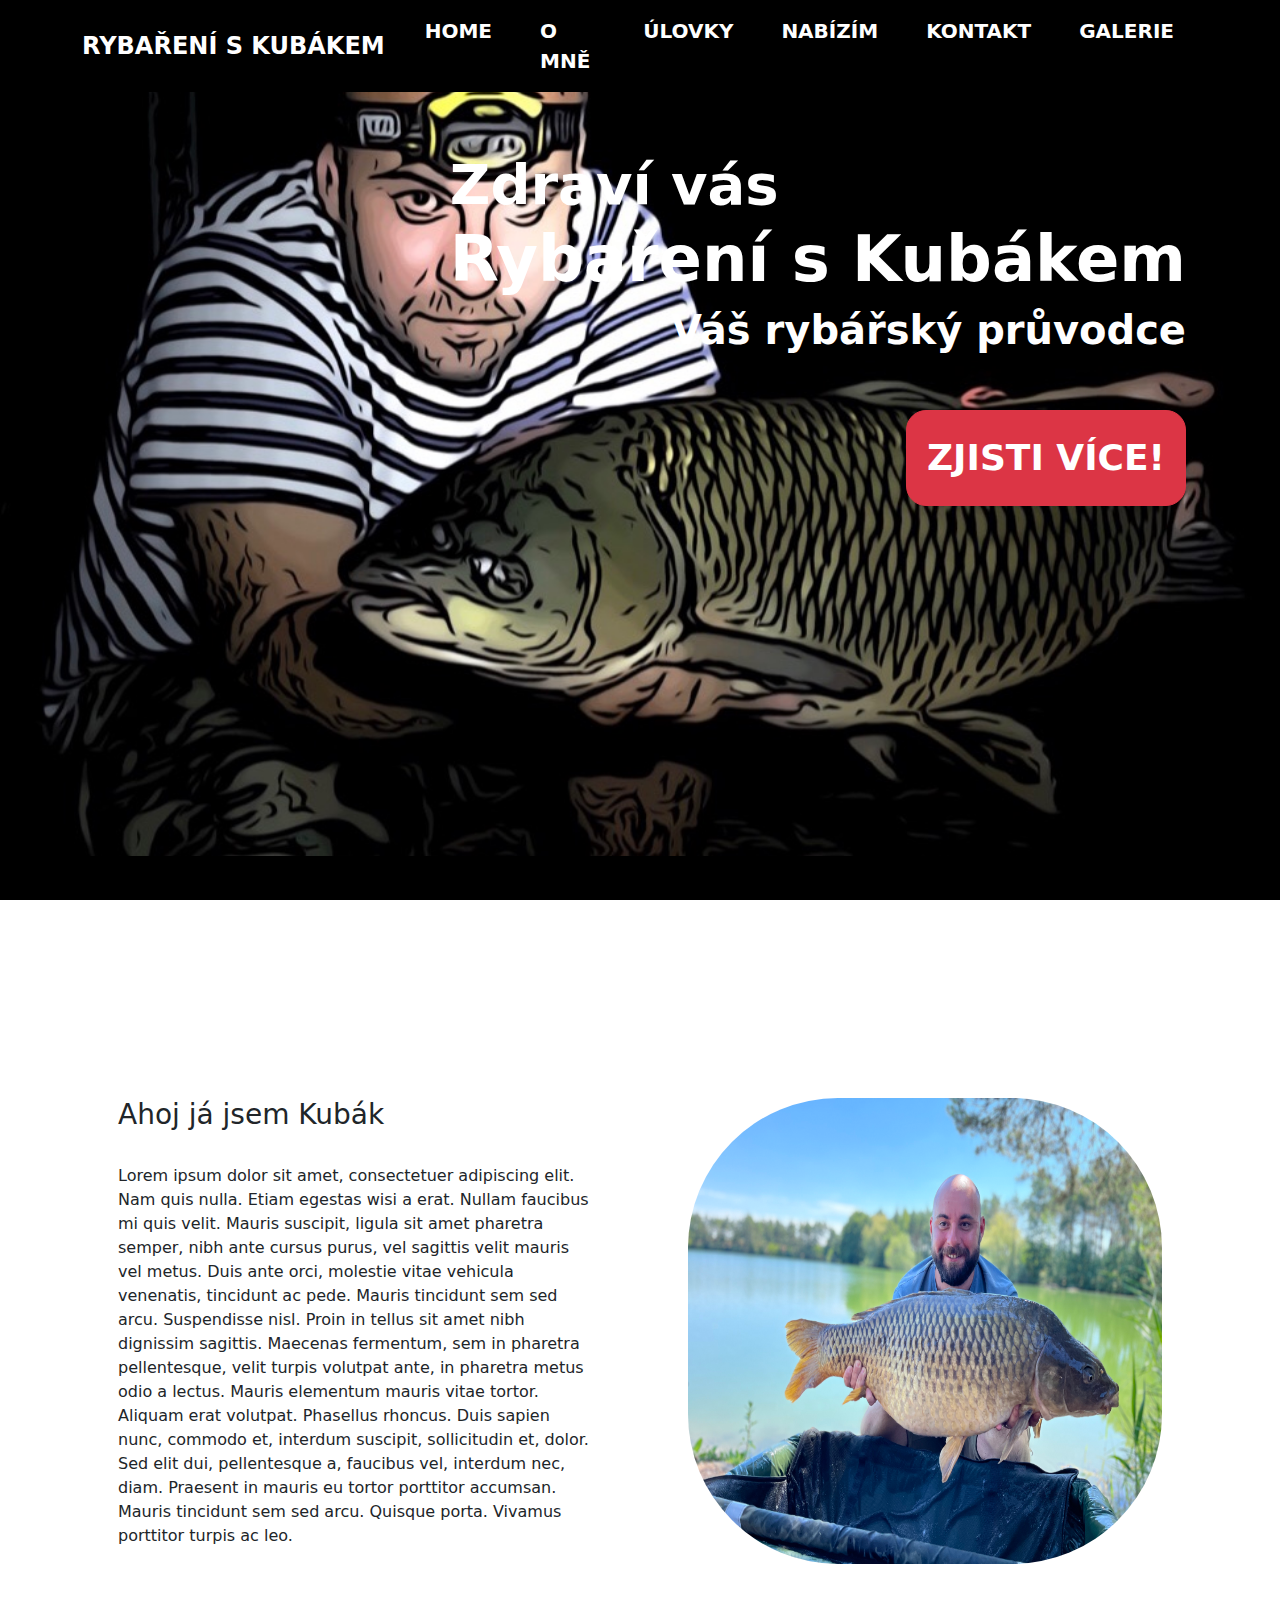
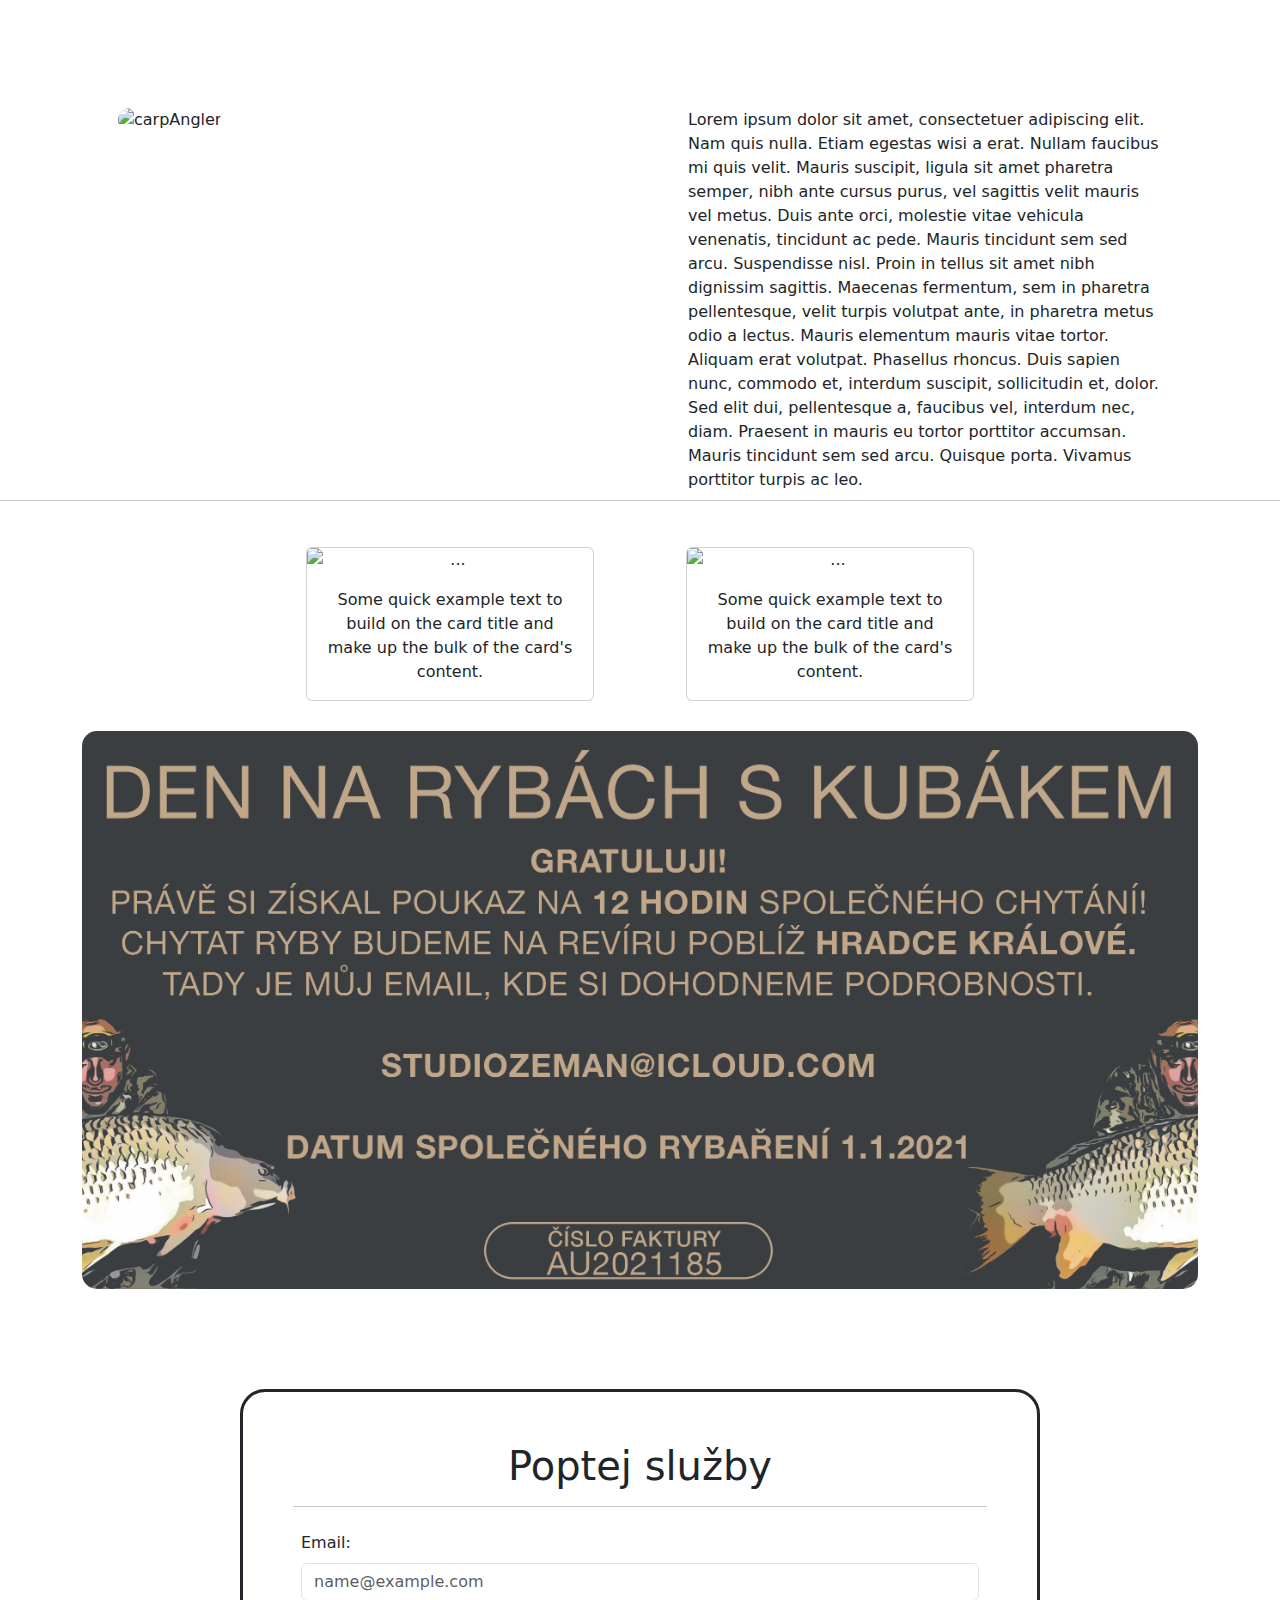
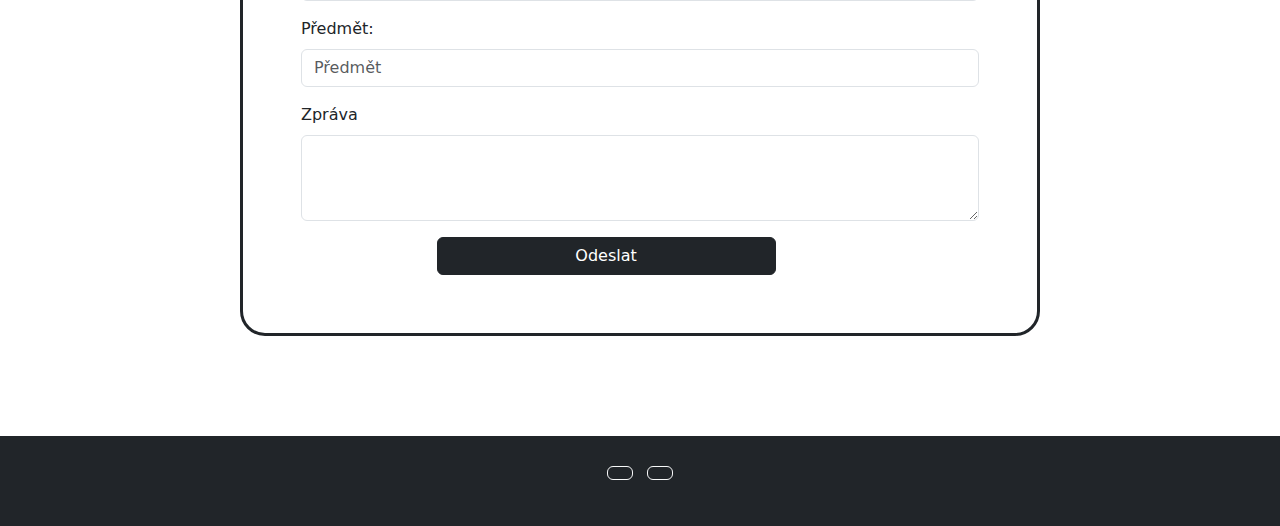
==== index.html @ 6661618d "Vanilla HTML,css,js" ====
<!DOCTYPE html>
<html lang="en">
  <head>
    <meta charset="utf-8" />
    <meta name="viewport" content="width=device-width, initial-scale=1" />
    <title>Rybaření s Kubákem</title>
    <link rel="stylesheet" href="css/bootstrap.min.css" />
    <link rel="stylesheet" href="css/styles.css" />
  </head>
  <body>
   <!-- navbar section -->
   <nav class="navbar navbar-expand-lg fixed-top text-uppercase">
    <div class="container">
      <a class="navbar-brand font-weight-bold" href="index.html">Rybaření s Kubákem</a>
      <button
        class="navbar-toggler"
        type="button"
        data-bs-toggle="collapse"
        data-bs-target="#navbarNav"
        aria-controls="navbarNav"
        aria-expanded="false"
        aria-label="Toggle navigation"
      >
        <span class="navbar-toggler-icon"></span>
      </button>
      <div class="collapse navbar-collapse" id="navbarNav">
        <div class="navbar-nav ms-auto">
          <a class="nav-link px-lg-4 rounded" href="#home">Home</a>
          <a class="nav-link px-lg-4 rounded" href="#about">O mně</a>
          <a class="nav-link px-lg-4 rounded" href="#catches">Úlovky</a>
          <a class="nav-link px-lg-4 rounded" href="#offer">Nabízím</a>
          <a class="nav-link px-lg-4 rounded" href="#contact">Kontakt</a>
          <a class="nav-link px-lg-4 rounded" href="gallery.html">Galerie</a>
        </div>
      </div>
    </div>
  </nav>

  <section class="body-of-page">

    <!-- main section start -->
    <section class="main-section" id="home">
      <div class="container main-container my-5 py-5">
        <div class="row mx-0">
          <div class="col-lg-6 py-5 welcome-part">
            <h3>
              <small>Zdraví vás</small><br />
              Rybaření s Kubákem
            </h3>
            <h6>Váš rybářský průvodce</h6>
            <a href="#about">
            <input
              type="button"
              value="ZJISTI VÍCE!"
              class="btn mt-5 btn-danger btn-lg more-button"
            /></a>
          </div>
        </div>
      </div>
    </section>

    <!-- about me section -->
    <section class="about-me-section" id="about">
      <div class="container">
        <div class="row my-5">
          <div class="col-md-6 px-5 py-5">
            <h3>Ahoj já jsem Kubák</h3>
            <br>
            <p>
              Lorem ipsum dolor sit amet, consectetuer adipiscing elit. Nam quis
              nulla. Etiam egestas wisi a erat. Nullam faucibus mi quis velit.
              Mauris suscipit, ligula sit amet pharetra semper, nibh ante cursus
              purus, vel sagittis velit mauris vel metus. Duis ante orci,
              molestie vitae vehicula venenatis, tincidunt ac pede. Mauris
              tincidunt sem sed arcu. Suspendisse nisl. Proin in tellus sit amet
              nibh dignissim sagittis. Maecenas fermentum, sem in pharetra
              pellentesque, velit turpis volutpat ante, in pharetra metus odio a
              lectus. Mauris elementum mauris vitae tortor. Aliquam erat
              volutpat. Phasellus rhoncus. Duis sapien nunc, commodo et,
              interdum suscipit, sollicitudin et, dolor. Sed elit dui,
              pellentesque a, faucibus vel, interdum nec, diam. Praesent in
              mauris eu tortor porttitor accumsan. Mauris tincidunt sem sed
              arcu. Quisque porta. Vivamus porttitor turpis ac leo.
            </p>
          </div>
          <div class="col-md-6 px-5 py-5">
            <img
              src="images/main/image10.jpeg"
              alt="carpAngler"
              id="about-img-1"
            />
          </div>
        </div>
        <div class="row my-5">
          <div class="col-md-6 px-5 py-5">
            <img
              src="images/main/image6.jpeg"
              alt="carpAngler"
              id="about-img-1"
            />
          </div>
          <div class="col-md-6 px-5 py-5">
            <p>
              Lorem ipsum dolor sit amet, consectetuer adipiscing elit. Nam quis
              nulla. Etiam egestas wisi a erat. Nullam faucibus mi quis velit.
              Mauris suscipit, ligula sit amet pharetra semper, nibh ante cursus
              purus, vel sagittis velit mauris vel metus. Duis ante orci,
              molestie vitae vehicula venenatis, tincidunt ac pede. Mauris
              tincidunt sem sed arcu. Suspendisse nisl. Proin in tellus sit amet
              nibh dignissim sagittis. Maecenas fermentum, sem in pharetra
              pellentesque, velit turpis volutpat ante, in pharetra metus odio a
              lectus. Mauris elementum mauris vitae tortor. Aliquam erat
              volutpat. Phasellus rhoncus. Duis sapien nunc, commodo et,
              interdum suscipit, sollicitudin et, dolor. Sed elit dui,
              pellentesque a, faucibus vel, interdum nec, diam. Praesent in
              mauris eu tortor porttitor accumsan. Mauris tincidunt sem sed
              arcu. Quisque porta. Vivamus porttitor turpis ac leo.
            </p>
          </div>
        </div>
      </div>
    </section>

    <hr>

    <!--  -->

    <!-- card-section -->

    <section class="cards-section" id="offer">
      <div class="container">
      <div class="row display cards-section-container">
        <div class="col-lg-4 text-center d-flex justify-content-center">
          <div class="card" style="width: 18rem">
            <img src="..." class="card-img-top" alt="..." />
            <div class="card-body">
              <p class="card-text">
                Some quick example text to build on the card title and make up
                the bulk of the card's content.
              </p>
            </div>
          </div>
        </div>
        <div class="col-lg-4 text-center d-flex justify-content-center">
          <div class="card" style="width: 18rem">
            <img src="..." class="card-img-top" alt="..." />
            <div class="card-body">
              <p class="card-text">
                Some quick example text to build on the card title and make up
                the bulk of the card's content.
              </p>
            </div>
          </div>
        </div>
      </div>
    </div>
    </section>

    <!-- hire-me-coupon-section -->

    <section class="hire-me-section">
      <div class="container">
        <div class="row">
          <div class="col-12">
            <img src="images/main/poukaz.jpeg" alt="carpangler" id="coupon-img">
          </div>
        </div>
      </div>

    </section>

    <!-- Contact-form-section -->
    <section class="contact-form-section" id="contact">
      <div class="form-section-container container">
      <div class="row ">
        <div class="col-xs-12 rounded">
          <h1 class="text-center font-weight-bold text-dark">Poptej služby</h1>
          <hr class="bg-light" />
          <h5 class="text-center text-success"></h5>
          <form action="" method="post" id="form-box" class="p-2">
            <div class="mb-3">
              <label for="exampleFormControlInput1" class="form-label"
                >Email:</label
              >
              <input
                type="email"
                class="form-control"
                id="exampleFormControlInput1"
                placeholder="name@example.com"
              />
            </div>
            <div class="mb-3">
              <label for="exampleFormControlInput2" class="form-label"
                >Předmět:</label
              >
              <input
                type="text"
                class="form-control"
                id="exampleFormControlInput2"
                placeholder="Předmět"
              />
            </div>
            <div class="mb-3">
              <label for="exampleFormControlTextarea1" class="form-label"
                >Zpráva</label
              >
              <textarea
                class="form-control"
                id="exampleFormControlTextarea1"
                rows="3"
              ></textarea>
            </div>
            <button type="button" class="btn btn-dark">Odeslat</button>
          </form>
        </div>
      </div>
    </div>
    </section>
  </section>

    <footer class="bg-dark text-center text-white footer-section-container">
      <!-- Grid container -->
      <div class="container p-4 pb-0">
        <!-- Section: Social media -->
        <section class="mb-4">
          <!-- Facebook -->
          <a
            class="btn btn-outline-light btn-floating m-1"
            href="#!"
            role="button"
            ><i class="fab fa-facebook-f"></i
          ></a>
          <!-- Instagram -->
          <a
            class="btn btn-outline-light btn-floating m-1"
            href="#!"
            role="button"
            ><i class="fab fa-instagram"></i
          ></a>
        </section>
        <!-- Section: Social media -->
      </div>
    </footer>

    <script src="js/script.js"></script>
    <script
      type="text/javascript"
      src="http://ajax.googleapis.com/ajax/libs/jquery/1.4/jquery.min.js"
    ></script>

    <script src="js/bootstrap.bundle.min.js"></script>
  </body>
</html>
---- css/styles.css ----
* {
  padding: 0;
  margin: 0;
  box-sizing: border-box;
}
body{
    background-color: white;
    margin-bottom: 0px;
    padding: 0;
    margin: 0;
}

/* .body-of-page{

} */
/* navbar section */
nav {
  background-color: black;
}
.nav-link {
  color: white;
  font-size: 1.25rem;
  font-weight: 700;
  cursor: pointer;
  text-decoration: none;
}
.nav-link:hover {
  color: black;
  background-color: white;
}
.navbar-brand {
  font-size: 1.5rem;
  font-weight: 800;
  color: white;
  cursor: pointer;
  text-decoration: none;
}
.navbar-brand:hover {
  color: blue;
}

/* main section */
.main-section {
  margin-left: 0;
  height: 100vh;
  background-color: black;
  max-width: 100%;
  background-image: url('../images/main/image2.jpeg');
  background-repeat: no-repeat;
  background-position: left;
  background-size: 150vh;
  display: flex;
  flex-direction: row;
  align-items: start;
  justify-content: end;
}
.main-container{
  display: flex;
  flex-direction: row;

  justify-content: end;
}
.main-section h3{
    font-size: 4rem;
    font-weight: 700;
}
.main-section h6{
  font-size: 2.5rem;
  font-weight: 700;
}
.welcome-part{
    display: flex;
    flex-direction: column;
    align-items: end;
    justify-content: start;
    color: white;
    width: auto;
}
.more-button{
  font-weight: bold;
  font-size: 2.25rem;
  padding: 20px;
  border-radius: 20px;
}
.more-button:hover{
  background-color: white;
  border-color: red;
  color: red;
}
.landing-img{
  max-width: 100vh;
  max-height: 100vh;
}

/* About me section */
.about-me-section{
  margin: 150px 50px;
  max-height: 100vh;
}
#about-img-1{
  max-width: 100%;
  height: 100%;
  border-radius: 150px;
}

/* Card section */
.cards-section{
  padding: 30px 0;
  background-color: white;
}
.cards-section-container{
  display: flex;
  flex-direction: row;
  justify-content: center;
}

/* Coupon section */

#coupon-img{
  width: 100%;
  border-radius: 15px;
}

/* Contact form section */
.contact-form-section{
  background-color: white;
  display: flex;
  flex-direction: row;
  justify-content: center;
  justify-items: center;
  padding: 100px 0;
}

.form-section-container{
  width: 800px;
  max-width: 70%;
 border-style: solid;
 border-radius: 25px;
 padding: 50px;
}
.contact-form-section button{
  margin-left: 20%;
  width: 50%;
}

/* gallery section */
.galery-section{
  padding: 80px 0;
}

.gallery-image{
  max-width: 100%;
  max-height: 30vh;
  padding: 15px;
  box-shadow: 0 0 15px rgba(0, 0, 0, 0.3);
  cursor: pointer;
}

#gallery-modal .modal-img{
  width: 100%;
  
}

/* footer section */
footer{
  height: 10vh;
}
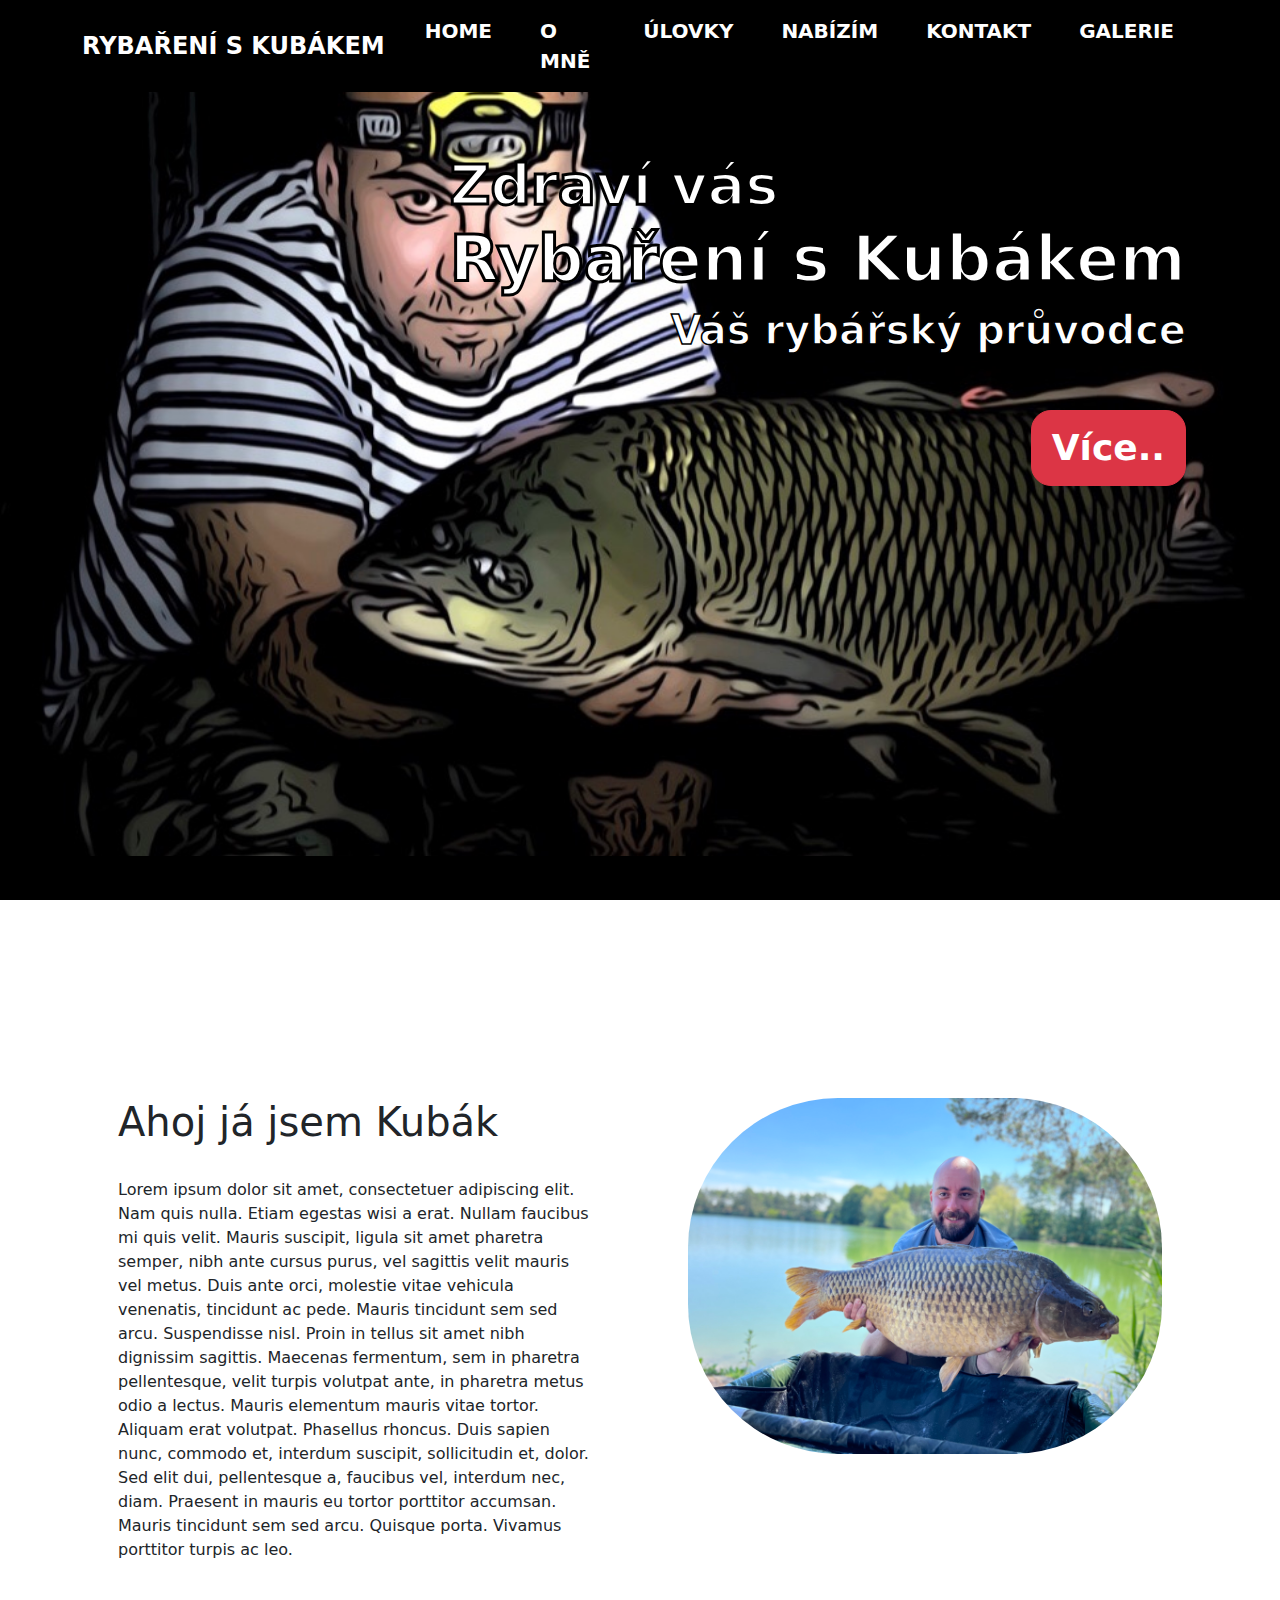
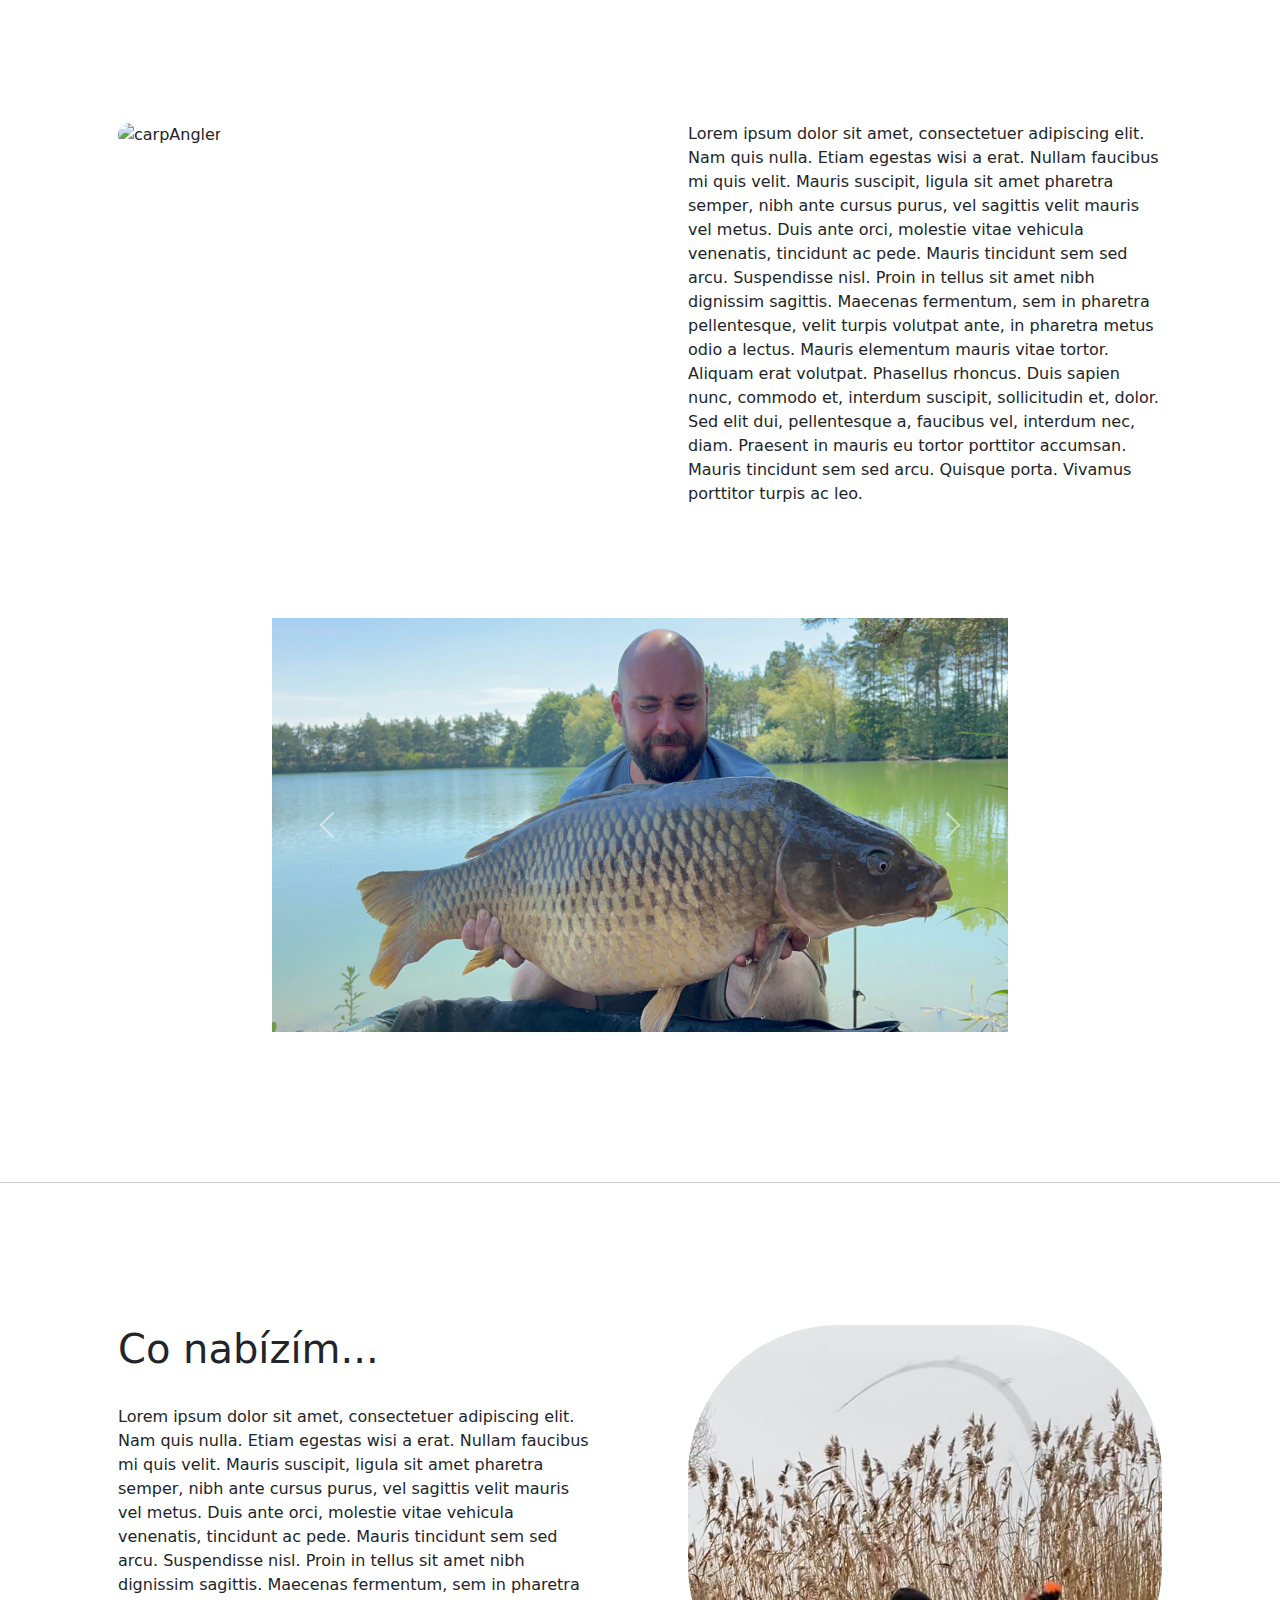
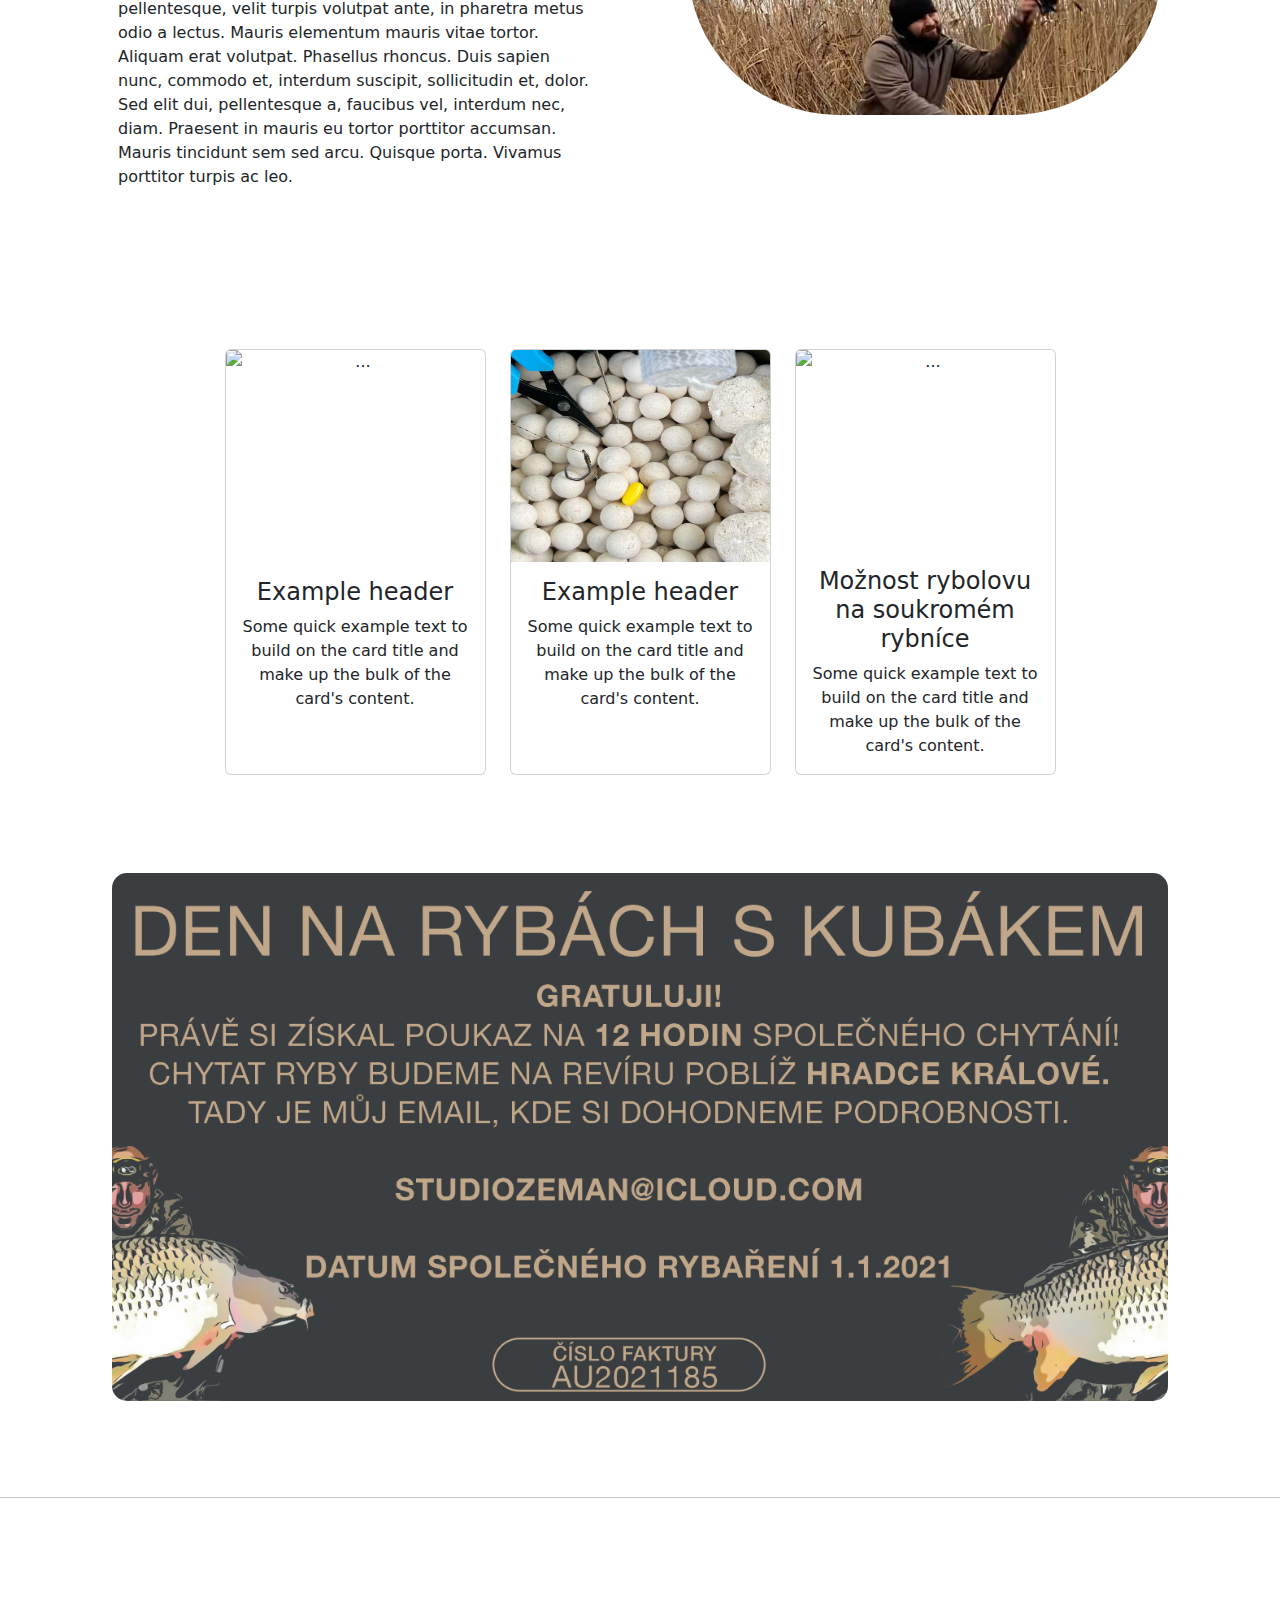
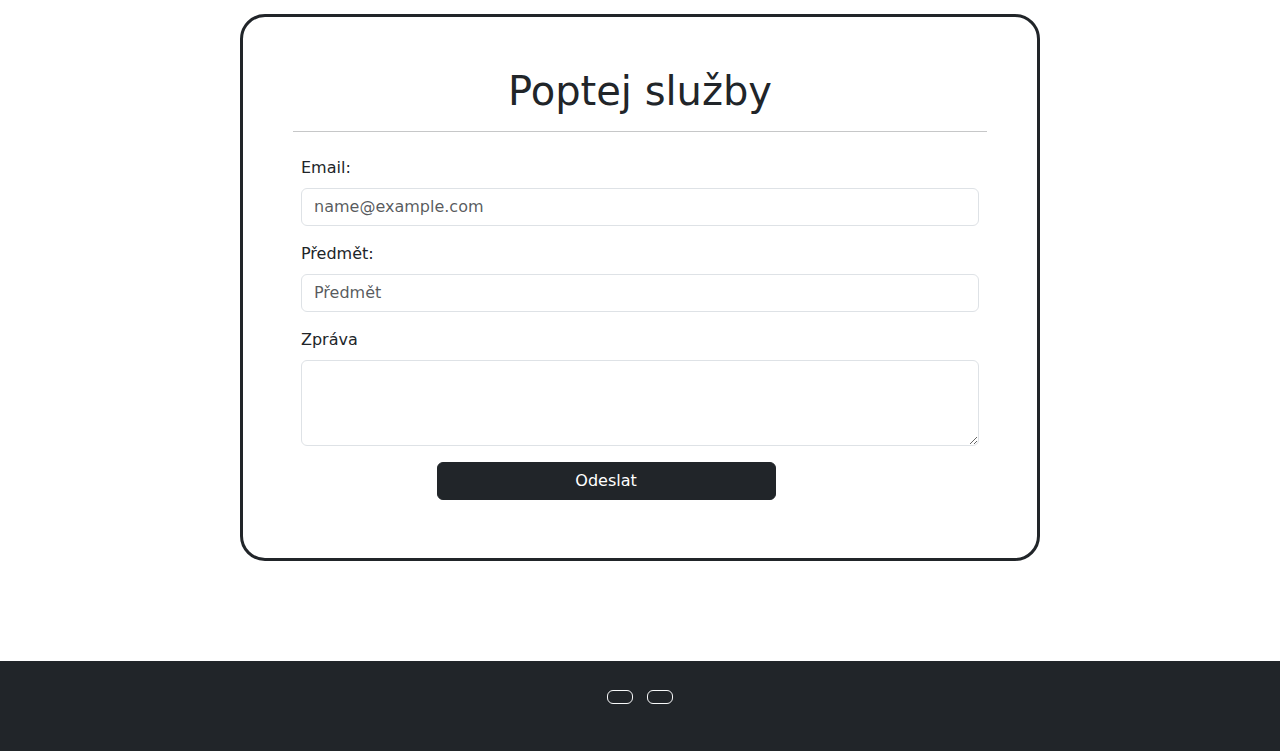
==== commit 0a628535: "Catches section added" ====
--- a/index.html
+++ b/index.html
@@ -39,7 +39,7 @@
   <section class="body-of-page">
 
     <!-- main section start -->
-    <section class="main-section" id="home">
+    <div class="main-section" id="home">
       <div class="container main-container my-5 py-5">
         <div class="row mx-0">
           <div class="col-lg-6 py-5 welcome-part">
@@ -51,20 +51,20 @@
             <a href="#about">
             <input
               type="button"
-              value="ZJISTI VÍCE!"
+              value="Více.."
               class="btn mt-5 btn-danger btn-lg more-button"
             /></a>
           </div>
         </div>
       </div>
-    </section>
+    </div>
 
     <!-- about me section -->
-    <section class="about-me-section" id="about">
+    <div class="about-me-section" id="about">
       <div class="container">
         <div class="row my-5">
           <div class="col-md-6 px-5 py-5">
-            <h3>Ahoj já jsem Kubák</h3>
+            <h1>Ahoj já jsem Kubák</h1>
             <br>
             <p>
               Lorem ipsum dolor sit amet, consectetuer adipiscing elit. Nam quis
@@ -118,8 +118,39 @@
             </p>
           </div>
         </div>
-      </div>
-    </section>
+        <div class="row d-flex justify-content-center" id="catches">
+        <div class="col-8">
+        <div id="carouselExampleAutoplaying" class="carousel slide" data-bs-ride="carousel">
+          <div class="carousel-inner">
+            <div class="carousel-item active">
+              <img src="images/carousel/uploads-carousel1.jpeg" class="d-block w-100 carousel-img" alt="...">
+            </div>
+            <div class="carousel-item">
+              <img src="images/carousel/uploads-carousel2.jpeg" class="d-block w-100 carousel-img" alt="...">
+            </div>
+            <div class="carousel-item">
+              <img src="images/carousel/uploads-carousel3.jpeg" class="d-block w-100 carousel-img" alt="...">
+            </div>
+            <div class="carousel-item">
+              <img src="images/carousel/uploads-carousel4.jpeg" class="d-block w-100 carousel-img" alt="...">
+            </div>
+            <div class="carousel-item">
+              <img src="images/carousel/uploads-carousel5.jpeg" class="d-block w-100 carousel-img" alt="...">
+            </div>
+          </div>
+          <button class="carousel-control-prev" type="button" data-bs-target="#carouselExampleAutoplaying" data-bs-slide="prev">
+            <span class="carousel-control-prev-icon" aria-hidden="true"></span>
+            <span class="visually-hidden">Previous</span>
+          </button>
+          <button class="carousel-control-next" type="button" data-bs-target="#carouselExampleAutoplaying" data-bs-slide="next">
+            <span class="carousel-control-next-icon" aria-hidden="true"></span>
+            <span class="visually-hidden">Next</span>
+          </button>
+        </div>
+      </div>
+    </div>
+      </div>
+    </div>
 
     <hr>
 
@@ -127,13 +158,44 @@
 
     <!-- card-section -->
 
-    <section class="cards-section" id="offer">
+
+    <div class="cards-section" id="offer">
       <div class="container">
+        <div class="row my-5">
+          <div class="col-md-6 px-5 py-5">
+            <h1>Co nabízím...</h1>
+            <br>
+            <p>
+              Lorem ipsum dolor sit amet, consectetuer adipiscing elit. Nam quis
+              nulla. Etiam egestas wisi a erat. Nullam faucibus mi quis velit.
+              Mauris suscipit, ligula sit amet pharetra semper, nibh ante cursus
+              purus, vel sagittis velit mauris vel metus. Duis ante orci,
+              molestie vitae vehicula venenatis, tincidunt ac pede. Mauris
+              tincidunt sem sed arcu. Suspendisse nisl. Proin in tellus sit amet
+              nibh dignissim sagittis. Maecenas fermentum, sem in pharetra
+              pellentesque, velit turpis volutpat ante, in pharetra metus odio a
+              lectus. Mauris elementum mauris vitae tortor. Aliquam erat
+              volutpat. Phasellus rhoncus. Duis sapien nunc, commodo et,
+              interdum suscipit, sollicitudin et, dolor. Sed elit dui,
+              pellentesque a, faucibus vel, interdum nec, diam. Praesent in
+              mauris eu tortor porttitor accumsan. Mauris tincidunt sem sed
+              arcu. Quisque porta. Vivamus porttitor turpis ac leo.
+            </p>
+          </div>
+          <div class="col-md-6 px-5 py-5">
+            <img
+              src="images/main/image12.jpeg"
+              alt="carpAngler"
+              id="about-img-1"
+            />
+          </div>
+        </div>
       <div class="row display cards-section-container">
-        <div class="col-lg-4 text-center d-flex justify-content-center">
+        <div class="col-lg-3 text-center d-flex justify-content-center my-5">
           <div class="card" style="width: 18rem">
-            <img src="..." class="card-img-top" alt="..." />
+            <img src="images/main/image3.jpeg" class="card-img-top" alt="..." />
             <div class="card-body">
+              <h4>Example header</h4>
               <p class="card-text">
                 Some quick example text to build on the card title and make up
                 the bulk of the card's content.
@@ -141,10 +203,11 @@
             </div>
           </div>
         </div>
-        <div class="col-lg-4 text-center d-flex justify-content-center">
+        <div class="col-lg-3 text-center d-flex justify-content-center my-5">
           <div class="card" style="width: 18rem">
-            <img src="..." class="card-img-top" alt="..." />
+            <img src="images/main/image11.jpeg" class="card-img-top" alt="..." />
             <div class="card-body">
+              <h4>Example header</h4>
               <p class="card-text">
                 Some quick example text to build on the card title and make up
                 the bulk of the card's content.
@@ -152,28 +215,40 @@
             </div>
           </div>
         </div>
-      </div>
-    </div>
-    </section>
-
-    <!-- hire-me-coupon-section -->
-
-    <section class="hire-me-section">
-      <div class="container">
-        <div class="row">
-          <div class="col-12">
-            <img src="images/main/poukaz.jpeg" alt="carpangler" id="coupon-img">
-          </div>
-        </div>
-      </div>
-
-    </section>
+        <div class="col-lg-3 text-center d-flex justify-content-center my-5">
+          <div class="card" style="width: 18rem">
+            <img src="images/main/image13.jpeg" class="card-img-top" alt="..." />
+            <div class="card-body">
+              <h4>Možnost rybolovu na soukromém rybníce</h4>
+              <p class="card-text">
+                Some quick example text to build on the card title and make up
+                the bulk of the card's content.
+              </p>
+            </div>
+          </div>
+        </div>
+      </div>
+        <!-- hire-me-coupon-section -->
+
+    <div class="hire-me-section">
+      <div class="row">
+        <div class="col-12">
+          <img src="images/main/poukaz.jpeg" alt="carpangler" id="coupon-img">
+        </div>
+      </div>
+  </div>
+
+    </div>
+    </div>
+    <hr>
+
+  
 
     <!-- Contact-form-section -->
-    <section class="contact-form-section" id="contact">
+    <div class="contact-form-section" id="contact">
       <div class="form-section-container container">
       <div class="row ">
-        <div class="col-xs-12 rounded">
+        <div class="col-12 rounded">
           <h1 class="text-center font-weight-bold text-dark">Poptej služby</h1>
           <hr class="bg-light" />
           <h5 class="text-center text-success"></h5>
@@ -215,7 +290,7 @@
         </div>
       </div>
     </div>
-    </section>
+    </div>
   </section>
 
     <footer class="bg-dark text-center text-white footer-section-container">
@@ -226,14 +301,14 @@
           <!-- Facebook -->
           <a
             class="btn btn-outline-light btn-floating m-1"
-            href="#!"
+            href="https://www.youtube.com/@RybarenisKubakem"
             role="button"
             ><i class="fab fa-facebook-f"></i
           ></a>
           <!-- Instagram -->
           <a
             class="btn btn-outline-light btn-floating m-1"
-            href="#!"
+            href="https://www.instagram.com/rybareniskubakem/"
             role="button"
             ><i class="fab fa-instagram"></i
           ></a>
--- a/css/styles.css
+++ b/css/styles.css
@@ -63,10 +63,12 @@
 .main-section h3{
     font-size: 4rem;
     font-weight: 700;
+    -webkit-text-stroke: 3px black;
 }
 .main-section h6{
   font-size: 2.5rem;
   font-weight: 700;
+  -webkit-text-stroke: 1.5px black;
 }
 .welcome-part{
     display: flex;
@@ -79,7 +81,7 @@
 .more-button{
   font-weight: bold;
   font-size: 2.25rem;
-  padding: 20px;
+  padding: 10px 20px;
   border-radius: 20px;
 }
 .more-button:hover{
@@ -95,13 +97,18 @@
 /* About me section */
 .about-me-section{
   margin: 150px 50px;
-  max-height: 100vh;
+  max-height: 100%;
 }
 #about-img-1{
-  max-width: 100%;
-  height: 100%;
+  max-height: 400px;
+  width: 100%;
   border-radius: 150px;
 }
+
+/* carousel section */
+/* .carousel-img{
+  max-height: 450px;
+} */
 
 /* Card section */
 .cards-section{
@@ -113,9 +120,14 @@
   flex-direction: row;
   justify-content: center;
 }
+.card-img-top{
+  height: 50%;
+}
 
 /* Coupon section */
-
+.hire-me-section{
+  margin: 50px 30px;
+}
 #coupon-img{
   width: 100%;
   border-radius: 15px;
@@ -132,6 +144,7 @@
 }
 
 .form-section-container{
+  background-color: white;
   width: 800px;
   max-width: 70%;
  border-style: solid;
